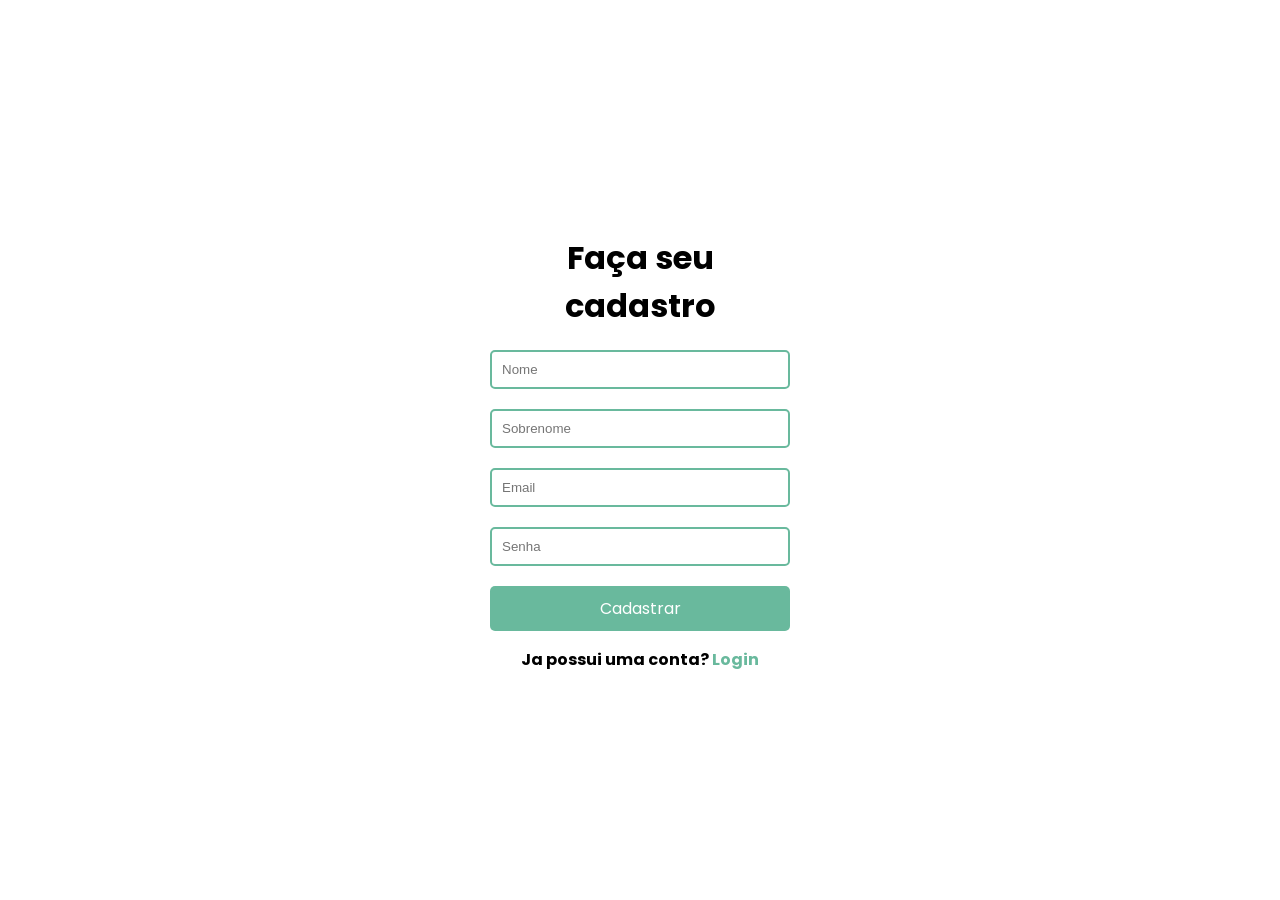
==== cadastro.html @ 4105c2a1 "primeiro commite do trabalho" ====
<!DOCTYPE html>
<html lang="pt-br">
  <head>
    <meta charset="UTF-8" />
    <meta name="viewport" content="width=device-width, initial-scale=1.0" />


     <!-- STYLES -->
    <link rel="stylesheet" href="./style/cadastro.css" />

    <!-- Fonts -->
    <link rel="preconnect" href="https://fonts.googleapis.com">
    <link rel="preconnect" href="https://fonts.gstatic.com" crossorigin>
    <link href="https://fonts.googleapis.com/css2?family=Poppins:wght@500&display=swap" rel="stylesheet">

    <title>Pagina de cadastro</title>
  </head>
  <body>
    <div class="login-container">
      <h1>Faça seu cadastro</h1>
      <form>
        <div class="form-group">
          <input type="text" id="nome" name="nome"  placeholder="Nome" />
        </div>
        <div class="form-group">
          <input type="text" id="sobrenome" name="sobrenome"  placeholder="Sobrenome" />
        </div>
        <div class="form-group">
          <input type="text" id="email" name="email"  placeholder="Email" />
        </div>
        <div class="form-group">
          <input type="password" id="password" name="password"  placeholder="Senha" />
        </div>
        <button type="submit">Cadastrar</button>
      </form>
      <p>Ja possui uma conta? <a href="login.html">Login</a></p>
      </div>
    </div>
  </body>
</html>
---- style/cadastro.css ----
@import "variables.css";


body {
  font-family: Arial, sans-serif;
  margin: 0;
  padding: 0;
  display: flex;
  justify-content: center;
  align-items: center;
  height: 100vh;
}

.login-container {
  padding: 20px;
  width: 300px;
  text-align: center;
}

h1 {
  margin-bottom: 20px;

  font-family: 'Poppins', sans-serif;
  font-weight: bold;
}

.form-group {
  margin-bottom: 15px;
  text-align: left;
}

input[type="text"],
input[type="password"] {
  width: 92%;
  padding: 10px;
  margin-top: 0px;
  margin-bottom: 5px;
  border: 2px #69B99D solid;
  border-radius: 5px;
  outline: none;
}

button {
  background-color: #69B99D;
  color: #fff;
  border: none;
  width: 100%;
  border-radius: 5px;
  padding: 10px 20px;
  cursor: pointer;
  font-size: 16px;
  font-family: 'Poppins', sans-serif;

}

p {
  font-family: 'Poppins', sans-serif;
  font-weight: bold;
}

p a {
  text-decoration: none;
  cursor: pointer;
  color: #69B99D;

  font-family: 'Poppins', sans-serif;
  font-weight: bold;
}
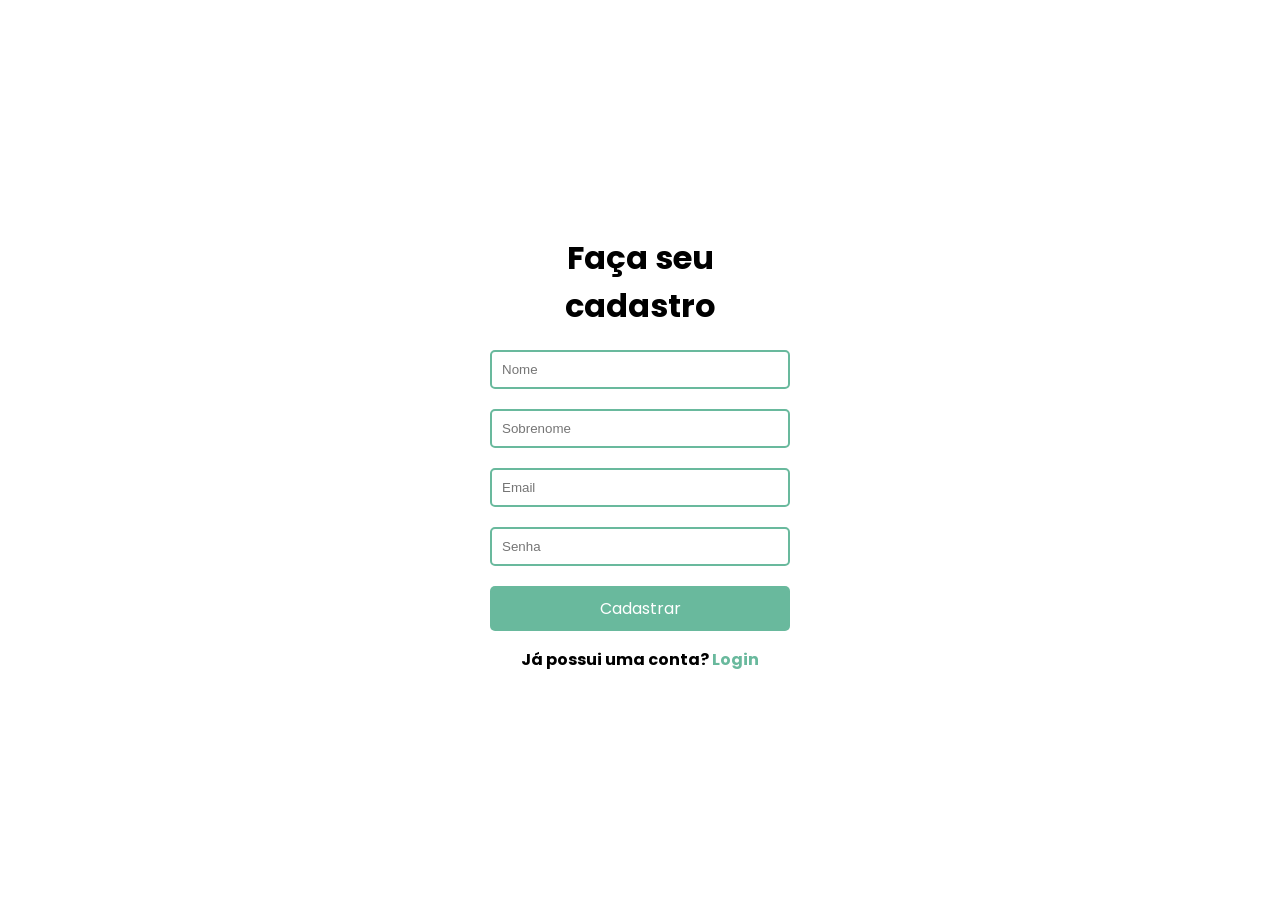
==== commit c7c1e782: "Update cadastro.html" ====
--- a/cadastro.html
+++ b/cadastro.html
@@ -13,7 +13,7 @@
     <link rel="preconnect" href="https://fonts.gstatic.com" crossorigin>
     <link href="https://fonts.googleapis.com/css2?family=Poppins:wght@500&display=swap" rel="stylesheet">
 
-    <title>Pagina de cadastro</title>
+    <title>Página de cadastro</title>
   </head>
   <body>
     <div class="login-container">
@@ -33,8 +33,8 @@
         </div>
         <button type="submit">Cadastrar</button>
       </form>
-      <p>Ja possui uma conta? <a href="login.html">Login</a></p>
+      <p>Já possui uma conta? <a href="login.html">Login</a></p>
       </div>
     </div>
   </body>
-</html>+</html>
